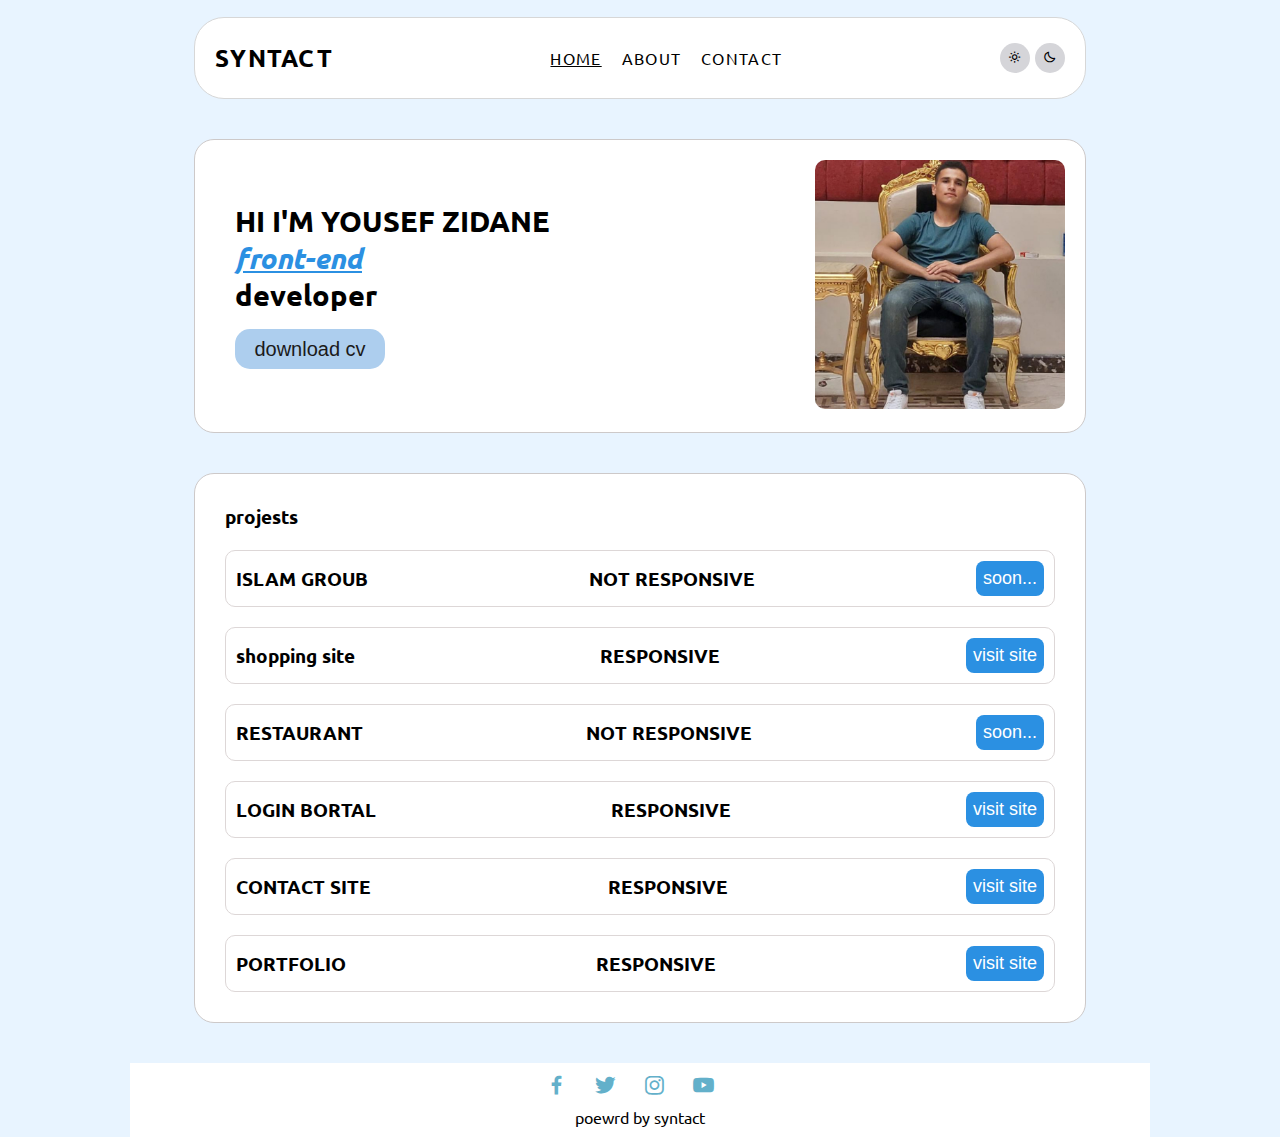
==== index.html @ 4ac9a8b6 "Add files via upload" ====
<!DOCTYPE html>
<html lang="en">
<head>
    <meta charset="UTF-8">
    <meta name="viewport" content="width=device-width, initial-scale=1.0">
    <link rel="stylesheet" href="style.css">
    <link rel="icon" href="Untitled Project.jpg">
    <link href='https://unpkg.com/boxicons@2.1.4/css/boxicons.min.css' rel='stylesheet'>
    <title>YOUSSEF || PORTFOLIO</title>
</head>
<body>
    <div class="container-1" id="cont-1">
        <div class="logo">
            <h2>
                syntact
            </h2>
        </div>
        <div class="nav-bar">
            <ul>
                <li><a class="active">home</a></li>
                <li><a href="index3.html">about</a></li>    
                <li><a href="index4.html">contact</a></li>
            </ul>
        </div>

        <div class="btn">
            <button onclick="func()">
                <i class='bx bx-sun'></i>
            </button>
            <button onclick="func2()">
                <i class='bx bx-moon'></i>
            </button>
        </div>
    </div>

    <div class="container-2" id="cont-2">
        <div class="par-btn">
            <h3>
                HI I'M YOUSEF ZIDANE
            </h3>
            <h3 class="italic">
                front-end 
            </h3>
            <h3>developer</h3>
            <a download="cv" href="CV.pdf"><button>download cv</button></a>
        </div>
        <div class="img">
            <img src="IMG_٢٠٢٣٠٥٣٠_٢٠٢٩٠١.jpg" alt="">
        </div>
    </div>

    <div class="container-3">
        <div class="tariff">
            <h3>
                projests
            </h3>
        </div>
        <div class="div-1">
            <div class="name">
                <h3>ISLAM GROUB</h3>
            </div>
            <div class="re">
                <h3>NOT RESPONSIVE</h3>
            </div>
            <div class="btn-2">
                <a href=""><button>soon...</button></a>
            </div>
        </div>

        <div class="div-1">
            <div class="name">
                <h3>shopping site</h3>
            </div>
            <div class="re">
                <h3>RESPONSIVE</h3>
            </div>
            <div class="btn-2">
                <a href=" https://syntact-1.github.io/bubbleshop/"><button>visit site</button></a>
            </div>
        </div>

        <div class="div-1">
            <div class="name">
                <h3>RESTAURANT</h3>
            </div>
            <div class="re">
                <h3>NOT RESPONSIVE</h3>
            </div>
            <div class="btn-2">
                <a href=""><button>soon...</button></a>
            </div>
        </div>
        <div class="div-1">
            <div class="name">
                <h3>LOGIN BORTAL</h3>
            </div>
            <div class="re">
                <h3>RESPONSIVE</h3>
            </div>
            <div class="btn-2">
                <a href="https://syntact-1.github.io/res-forme/"><button>visit site</button></a>
            </div>
        </div>
        <div class="div-1">
            <div class="name">
                <h3>CONTACT SITE</h3>
            </div>
            <div class="re">
                <h3> RESPONSIVE</h3>
            </div>
            <div class="btn-2">
                <a href="https://syntact-1.github.io/contact-1/"><button>visit site</button></a>
            </div>
        </div>
        <div class="div-1">
            <div class="name">
                <h3> PORTFOLIO</h3>
            </div>
            <div class="re">
                <h3>RESPONSIVE</h3>
            </div>
            <div class="btn-2">
                <a href=" https://syntact-1.github.io/Y.ZIDANE-PORTFOLIO/"><button>visit site</button></a>
            </div>
        </div>
    </div>

    <footer>
        <div class="social-icons">
            <a href="https://www.facebook.com/youssef.mostafazedan"><i class="bx bxl-facebook"></i></a>
            <a href="https://twitter.com/Youssef90057229"><i class="bx bxl-twitter"></i></a>
            <a href="https://www.instagram.com/youssef.zidane.official/#"><i class="bx bxl-instagram"></i></a>
            <a href="www.youtube.com/@Synatct-pro"><i class="bx bxl-youtube"></i></a>
        </div>
        <div class="power">
            <p>poewrd by syntact</p>
        </div>
    </footer>
<script src="script.js"></script>
</body>
</html>
---- style.css ----
@import url('https://fonts.googleapis.com/css2?family=Bebas+Neue&family=Ubuntu:wght@300;400&display=swap');
*{
    padding: 0;
    margin: 0;
}
body{
    font-family: 'Bebas Neue', sans-serif;
    font-family: 'Ubuntu', sans-serif;
    display: flex;
    align-items: center;
    background-color: rgb(232, 244, 255);
    justify-content: center;
    flex-direction: column;
    max-width: 1000px;
    margin: auto;
    overflow-x: hidden;
}
.container-1{
    width: 85%;
    background-color: white;
    margin: auto;
    display: flex;
    margin-top: 17px;
    align-items: center;
    justify-content: space-between;
    padding: 10px;
    text-transform: uppercase;
    border-radius: 30px;
    margin-bottom: 40px;
    letter-spacing: 1.3px;
    color:  black;
    padding: 20px;
    border: 1px solid rgb(215, 215, 215);


}
.nav-bar ul{
    display: flex;
    list-style: none;
}
.nav-bar ul li{
    margin: 10px;
}
.nav-bar ul li a{
    color: black;
    text-decoration: none;
}
.nav-bar ul li a.active{
    text-decoration: underline;
    text-decoration-color:  rgb(25, 168, 250)blueviolet;
}
.nav-bar ul li a:hover{
        text-decoration: underline;
    text-decoration-color:  rgb(25, 168, 250);
}.container-2{
    background-color: white;
    border-radius: 20px;
    padding: 20px;
    width: 85%;
    display: flex;
    justify-content: space-between;
    align-items: center;
    border: 1px solid rgb(205, 201, 201);
    margin-bottom:30px;
}
.container-2 .img img{
    width: 250px;
    border-radius: 10px;
}
.par-btn{
    font-size: 25px;
    margin-left: 20px;
}
.par-btn h3.italic{
    color: rgb(43, 144, 226);
    font-style: italic;
    text-decoration: underline;
}
.par-btn button{
    width: 150px;
    height: 40px;
    margin-top: 15px;
    border-radius: 15px;
    border: 0;
    background-color:rgb(173, 206, 238);
    color: rgb(27, 26, 26);
    font-size: 20px;
    cursor: pointer;
}
.btn button{
    background-color: rgb(213, 213, 217);
    width: 30px;
    border: none;
    height: 30px;
    border-radius: 400px;

}
.container-3{
    display: flex;
    flex-direction: column;
    margin: 10px;
    padding: 20px;
    background-color: white;
    width: 85%;
    justify-content: center;
    border-radius: 20px;
    border: 1px solid rgb(205, 201, 201);
    margin-bottom: 20px;

}
.div-1{
    display: flex;
    border: 1px solid rgb(221, 215, 215);
    margin: 10px;
    justify-content: space-between;
    padding: 10px;
    border-radius: 10px;
    align-items: center;
}
.div-1 button{
    width: 100%;
    padding: 7px;
    height: 100%;
    border-radius: 8px;
    border: none;
    outline: none;
    background-color:rgb(43, 144, 226);
    color: white;
    font-size: 18px;
    
}
.tariff{
    padding: 10px;
}
footer{
    background-color: white;
    margin-top: 20px;
    width: 100%;
    height: 100%;
    padding: 10px;
    display: flex;
    justify-content: center;
    align-items: center;
    flex-direction: column;
}
.social-icons i {
    font-size: 25px;
    color: rgb(99, 176, 202);
    margin-right:20px ;
    margin-bottom: 9px;
}
@media(max-width:500px){
    .container-1{
        flex-direction: column;
    }
    .container-2{
        flex-direction: column;
    }
    .container-2 img{
        margin-top: 20px;
    }
    .container-3 .div-1{
        flex-direction: column;
        align-items:flex-start ;
}   
    .container-3 .div-1 button{
        width: 200px;
    }
}
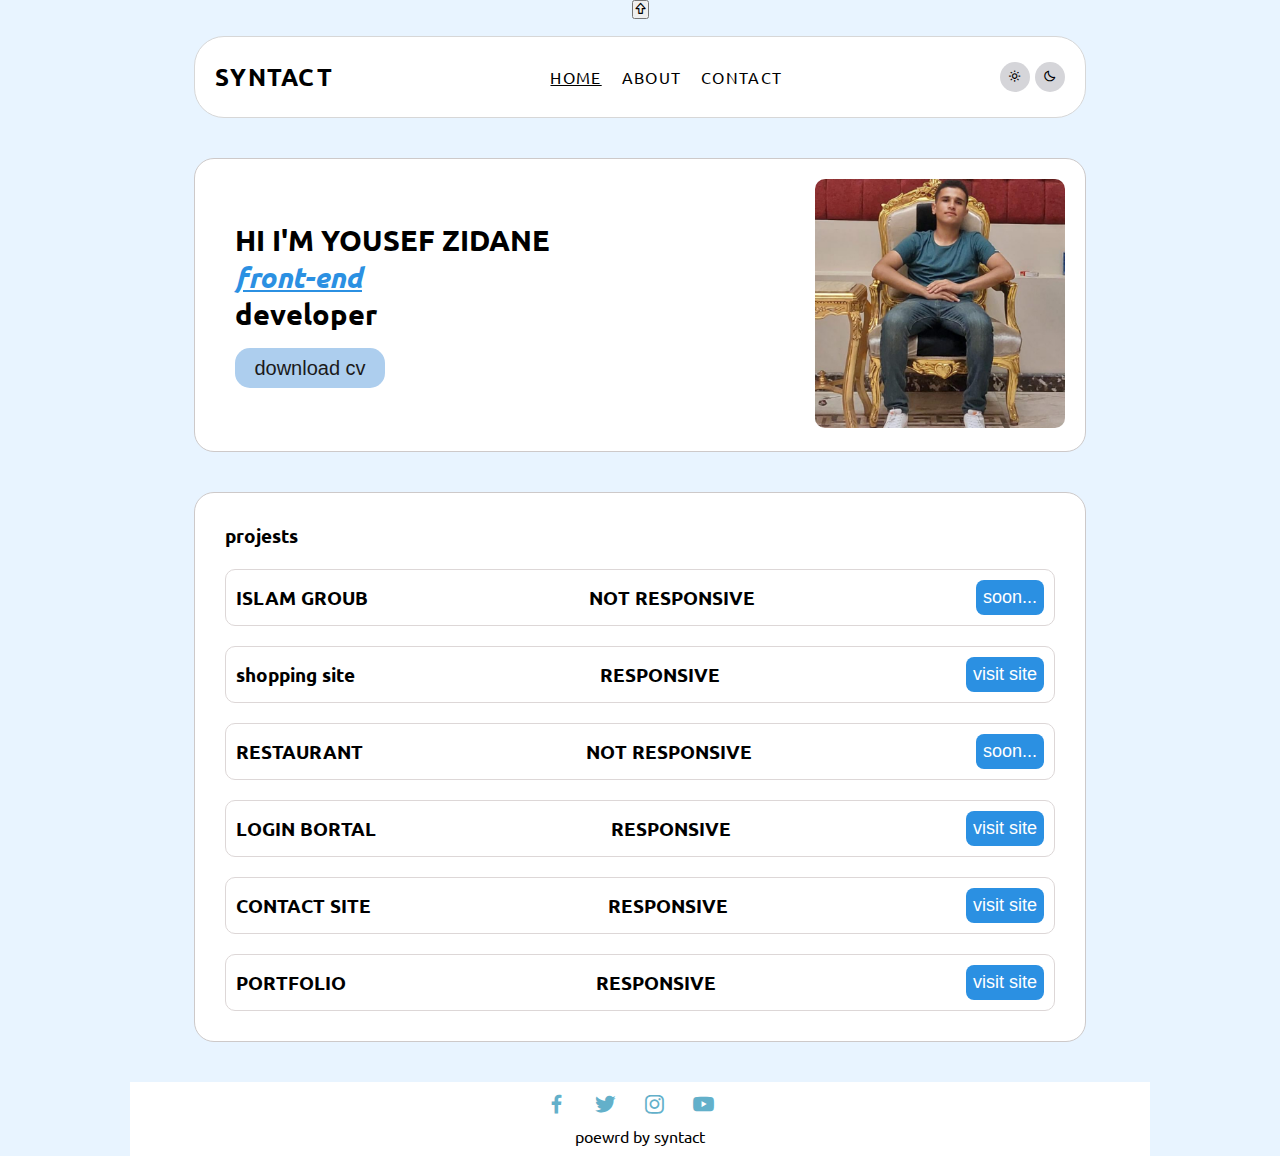
==== commit 93289b94: "Update index.html" ====
--- a/index.html
+++ b/index.html
@@ -9,6 +9,7 @@
     <title>YOUSSEF || PORTFOLIO</title>
 </head>
 <body>
+    <button class="btnup" id="btnup"><i class='bx bx-upvote'></i></i></button>
     <div class="container-1" id="cont-1">
         <div class="logo">
             <h2>
@@ -124,7 +125,7 @@
             </div>
         </div>
     </div>
-
+    
     <footer>
         <div class="social-icons">
             <a href="https://www.facebook.com/youssef.mostafazedan"><i class="bx bxl-facebook"></i></a>
@@ -138,4 +139,4 @@
     </footer>
 <script src="script.js"></script>
 </body>
-</html>+</html>
